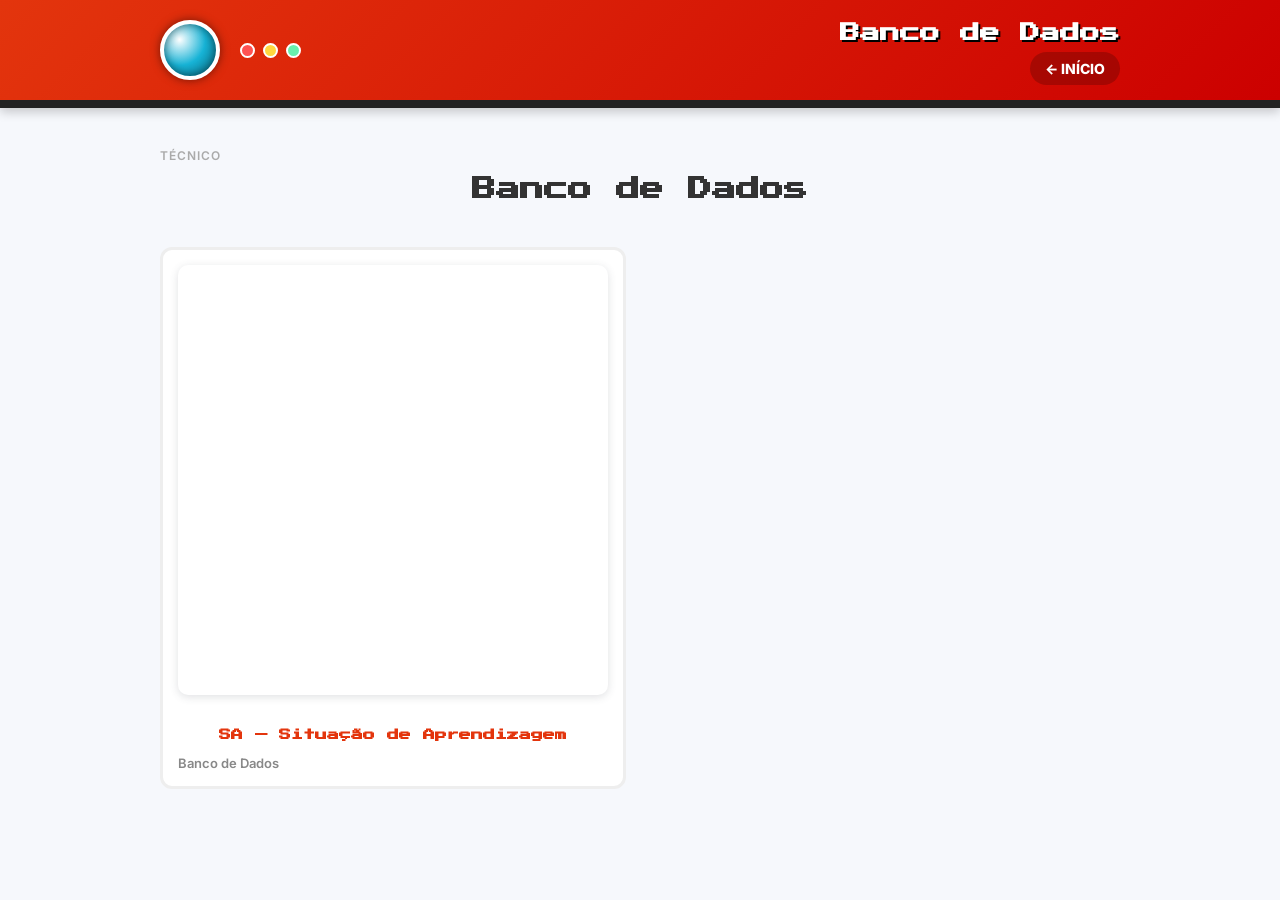
==== banco_de_dados.html @ 3d758929 "Meu primeiro upload" ====
<!DOCTYPE html>
<html lang="pt-br">
<head>
  <meta charset="UTF-8" />
  <meta name="viewport" content="width=device-width, initial-scale=1.0" />
  <title>Banco de Dados — Portfólio Diogo</title>
  <link rel="stylesheet" href="index.css" />
  <link href="https://fonts.googleapis.com/css2?family=Inter:wght@400;600;800&family=Press+Start+2P&display=swap" rel="stylesheet">
</head>
<body>

  <header class="pokedex-header">
    <div class="header-content">
      <div class="logo-area">
        <div class="lens"></div>
        <div class="mini-lights">
          <div class="light red"></div>
          <div class="light yellow"></div>
          <div class="light green"></div>
        </div>
      </div>
      <div class="header-titles">
        <h1>Banco de Dados</h1>
        <div class="nav-links">
          <a href="Index.html">← Início</a>
        </div>
      </div>
    </div>
  </header>

  <main>
    <section class="page-section active">

      <p class="page-breadcrumb">Técnico</p>
      <h1 class="section-title pixel-text text-center">Banco de Dados</h1>

      <div class="div-card-flex">

        <!-- Atividade 1: SA Diogo -->
        <div class="card-atividade">
          <div style="position: relative; width: 100%; height: 0; padding-top: 100%; box-shadow: 0 2px 8px 0 rgba(63,69,81,0.16); margin-bottom: 14px; overflow: hidden; border-radius: 10px; will-change: transform;">
            <iframe loading="lazy" style="position: absolute; width: 100%; height: 100%; top: 0; left: 0; border: none; padding: 0; margin: 0;"
              src="https://www.canva.com/design/DAHIAOJh4Rw/0_2-rP6DUVUdJG11rR6iKg/view?embed" allowfullscreen="allowfullscreen" allow="fullscreen">
            </iframe>
          </div>
          <h3 class="atividade-title">SA — Situação de Aprendizagem</h3>
          <p class="atividade-habilidades">Banco de Dados</p>
        </div>

      </div>

    </section>
  </main>

</body>
</html>
---- index.css ----
:root {
  --primary-red: #e3350d;
  --dark-red: #cc0000;
  --bg-color: #f6f8fc;
  --card-bg: #ffffff;
  --text-dark: #313131;
  --lens-color: #17b3d6;
}

* {
  box-sizing: border-box;
  margin: 0;
  padding: 0;
  font-family: 'Inter', sans-serif;
}

body {
  background-color: var(--bg-color);
  color: var(--text-dark);
}

/* HEADER ESTILO POKEDEX */
.pokedex-header {
  background: linear-gradient(135deg, var(--primary-red) 0%, var(--dark-red) 100%);
  padding: 20px 0;
  color: white;
  box-shadow: 0 4px 10px rgba(0,0,0,0.2);
  border-bottom: 8px solid #222;
  position: sticky;
  top: 0;
  z-index: 100;
}

.header-content {
  max-width: 1000px;
  margin: 0 auto;
  padding: 0 20px;
  display: flex;
  align-items: center;
  justify-content: space-between;
}

.logo-area {
  display: flex;
  align-items: center;
}

.lens {
  width: 60px;
  height: 60px;
  border-radius: 50%;
  background: radial-gradient(circle at 30% 30%, #fff, var(--lens-color), #09687e);
  border: 4px solid #fff;
  box-shadow: 0 0 10px rgba(0,0,0,0.5), inset 0 0 10px rgba(0,0,0,0.5);
  margin-right: 20px;
}

.mini-lights {
  display: flex;
  gap: 8px;
}

.light {
  width: 15px;
  height: 15px;
  border-radius: 50%;
  border: 2px solid #fff;
}

.light.red { background-color: #ff5252; }
.light.yellow { background-color: #ffd740; }
.light.green { background-color: #69f0ae; }

.header-titles {
  text-align: right;
}

.header-titles h1 {
  font-family: 'Press Start 2P', cursive;
  font-size: 20px;
  text-shadow: 2px 2px 0px #000;
  margin-bottom: 15px;
}

.nav-links a {
  color: #fff;
  text-decoration: none;
  margin-left: 20px;
  font-size: 14px;
  font-weight: 800;
  background: rgba(0,0,0,0.2);
  padding: 8px 15px;
  border-radius: 20px;
  transition: background 0.3s;
  text-transform: uppercase;
}

.nav-links a:hover {
  background: rgba(0,0,0,0.4);
}

.pixel-text {
  font-family: 'Press Start 2P', cursive;
  line-height: 1.4;
}

/* SEÇÕES GERAIS */
.page-section {
  display: none;
  max-width: 1000px;
  margin: 40px auto 60px;
  padding: 0 20px;
  animation: fadeIn 0.4s ease-in-out forwards;
}

.page-section.active {
  display: block;
}

@keyframes fadeIn {
  from { opacity: 0; transform: translateY(15px); }
  to { opacity: 1; transform: translateY(0); }
}

.text-center { text-align: center; margin-bottom: 40px; color: #333; }

/* CARDS POKEDEX */
.dex-card {
  background-color: var(--card-bg);
  border-radius: 16px;
  padding: 30px;
  box-shadow: 0 6px 15px rgba(0,0,0,0.08);
  border: 4px solid #eaeaea;
  transition: transform 0.3s, box-shadow 0.3s, border-color 0.3s;
  position: relative;
  overflow: hidden;
}

.dex-card:hover {
  transform: translateY(-5px);
  box-shadow: 0 12px 25px rgba(0,0,0,0.15);
  border-color: var(--primary-red);
}

/* INÍCIO (SOBRE MIM) */
.about-container {
  display: flex;
  gap: 40px;
  align-items: center;
}

.about-image {
  flex: 0 0 280px;
}

.about-image img {
  width: 100%;
  max-height: 420px;
  object-fit: cover;
  object-position: center top;
  border-radius: 16px;
  border: 6px solid #f2f2f2;
  box-shadow: 0 4px 15px rgba(0,0,0,0.1);
}

.about-text {
  flex: 1;
}

.about-text h1 {
  font-size: 22px;
  margin-bottom: 25px;
  color: var(--primary-red);
}

.about-text p {
  font-size: 18px;
  color: #555;
  line-height: 1.7;
}

/* BOTÕES POKEMON */
.pkmn-btn {
  background: var(--primary-red);
  color: #fff;
  border: none;
  padding: 12px 30px;
  font-size: 16px;
  font-weight: 800;
  cursor: pointer;
  border-radius: 30px;
  transition: all 0.2s;
  text-transform: uppercase;
  letter-spacing: 1px;
  box-shadow: 0 4px 0 #990000;
}

.pkmn-btn:hover {
  background: var(--dark-red);
  transform: translateY(2px);
  box-shadow: 0 2px 0 #990000;
}

.pkmn-btn:active {
  transform: translateY(4px);
  box-shadow: 0 0 0 #990000;
}

.mt-20 { margin-top: 25px; }
.mt-10 { margin-top: 15px; }

/* TRIMESTRES */
.trimestres-list {
  display: flex;
  flex-direction: column;
  gap: 25px;
}

.trimestres-list .dex-card {
  cursor: pointer;
  padding: 25px 30px;
  display: flex;
  justify-content: space-between;
  align-items: center;
}

.trimestres-list h2 {
  font-size: 24px;
  font-weight: 800;
  color: #333;
}

/* GRIDS PARA MODALIDADES E MATÉRIAS */
.grid-2 {
  display: grid;
  grid-template-columns: 1fr 1fr;
  gap: 30px;
}

.grid-4 {
  display: grid;
  grid-template-columns: repeat(4, 1fr);
  gap: 20px;
}

.area-card {
  cursor: pointer;
  text-align: center;
}

.area-card img {
  width: 100%;
  height: 250px;
  object-fit: cover;
  border-radius: 8px;
  margin-bottom: 10px;
}

.area-card h3 {
  font-size: 14px;
  color: var(--primary-red);
}

.materia-card {
  cursor: pointer;
  text-align: center;
  padding: 20px;
}

.img-wrapper {
  width: 130px;
  height: 130px;
  margin: 0 auto 15px;
  border-radius: 50%;
  overflow: hidden;
  border: 5px solid #f0f0f0;
}

.img-wrapper img {
  width: 100%;
  height: 100%;
  object-fit: cover;
}

/* TAGS TIPO POKEMON (Matérias) */
.type-tag {
  display: inline-block;
  padding: 8px 20px;
  border-radius: 20px;
  font-size: 13px;
  font-weight: 800;
  color: white;
  text-transform: uppercase;
  box-shadow: 0 2px 5px rgba(0,0,0,0.2);
}

.grass { background-color: #78C850; }
.electric { background-color: #F8D030; color: #333; }
.fire { background-color: #F08030; }
.water { background-color: #6890F0; }
.steel { background-color: #B8B8D0; color: #333; }
.ground { background-color: #E0C068; color: #333; }
.psychic { background-color: #F85888; }

/* ATIVIDADES (CARDS DE CANVA) */
.card-atividade {
  background: white;
  border-radius: 12px;
  padding: 15px;
  border: 3px solid #eee;
  transition: all 0.3s;
  display: flex;
  flex-direction: column;
  gap: 10px;
}

.card-atividade:hover {
  border-color: var(--primary-red);
  transform: scale(1.02);
  box-shadow: 0 5px 15px rgba(0,0,0,0.1);
}

.atividade-title {
  font-family: 'Press Start 2P', cursive;
  font-size: 12px;
  color: var(--primary-red);
  text-align: center;
  margin-top: 10px;
}

/* GRID FLEX PARA ATIVIDADES */
.div-card-flex {
  display: grid;
  grid-template-columns: repeat(auto-fill, minmax(360px, 1fr));
  gap: 28px;
  margin-bottom: 24px;
}

.atividade-habilidades {
  font-size: 13px;
  color: #888;
  margin-top: 4px;
  font-weight: 600;
}

/* CARD LARGO (Habilidades consolidadas - Humanas) */
.card-largo {
  background: #fff;
  border: 3px solid #eaeaea;
  border-radius: 14px;
  padding: 16px 24px;
  font-size: 14px;
  color: #555;
  line-height: 1.8;
  margin-top: 8px;
  box-shadow: 0 3px 10px rgba(0,0,0,0.05);
}

.card-largo strong {
  color: var(--text-dark);
  font-weight: 800;
}

/* BREADCRUMB / INTRO PAGINA */
.page-breadcrumb {
  font-size: 12px;
  text-transform: uppercase;
  letter-spacing: 1px;
  color: #aaa;
  margin-bottom: 10px;
  font-weight: 600;
}

/* PLACEHOLDER SEM EMBED */
.card-placeholder-inner {
  display: flex;
  align-items: center;
  justify-content: center;
  min-height: 180px;
  background: #f7f7f7;
  border-radius: 10px;
  margin-bottom: 14px;
  color: #bbb;
  font-size: 13px;
  font-style: italic;
  border: 2px dashed #e5e5e5;
}

@media (max-width: 768px) {
  .header-content { flex-direction: column; gap: 15px; text-align: center; }
  .header-titles { text-align: center; }
  .about-container { flex-direction: column; text-align: center; }
  .trimestres-list .dex-card { flex-direction: column; gap: 15px; }
  .grid-2, .grid-4 { grid-template-columns: 1fr; }
  .div-card-flex { grid-template-columns: 1fr; }
}
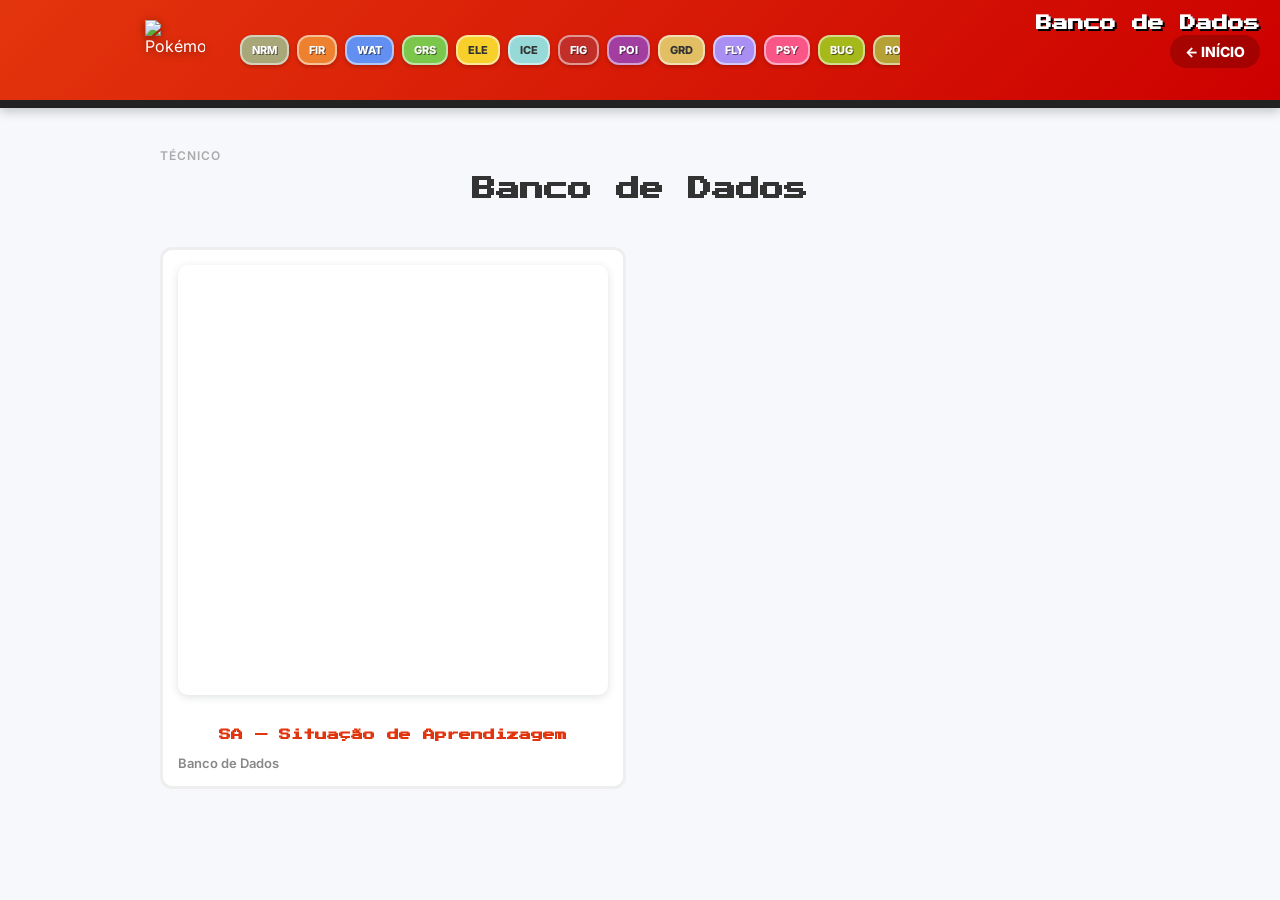
==== commit 194c3387: "cu" ====
--- a/banco_de_dados.html
+++ b/banco_de_dados.html
@@ -12,11 +12,28 @@
   <header class="pokedex-header">
     <div class="header-content">
       <div class="logo-area">
-        <div class="lens"></div>
-        <div class="mini-lights">
-          <div class="light red"></div>
-          <div class="light yellow"></div>
-          <div class="light green"></div>
+        <img id="theme-pokemon-sprite" src="https://raw.githubusercontent.com/PokeAPI/sprites/master/sprites/pokemon/other/official-artwork/25.png" alt="Pokémon" />
+      </div>
+      <div class="type-buttons-wrapper">
+        <div class="type-buttons-scroll">
+          <button class="type-icon type-normal" onclick="changeTheme('normal')" title="Normal">NRM</button>
+          <button class="type-icon type-fire" onclick="changeTheme('fire')" title="Fire">FIR</button>
+          <button class="type-icon type-water" onclick="changeTheme('water')" title="Water">WAT</button>
+          <button class="type-icon type-grass" onclick="changeTheme('grass')" title="Grass">GRS</button>
+          <button class="type-icon type-electric" onclick="changeTheme('electric')" title="Electric">ELE</button>
+          <button class="type-icon type-ice" onclick="changeTheme('ice')" title="Ice">ICE</button>
+          <button class="type-icon type-fighting" onclick="changeTheme('fighting')" title="Fighting">FIG</button>
+          <button class="type-icon type-poison" onclick="changeTheme('poison')" title="Poison">POI</button>
+          <button class="type-icon type-ground" onclick="changeTheme('ground')" title="Ground">GRD</button>
+          <button class="type-icon type-flying" onclick="changeTheme('flying')" title="Flying">FLY</button>
+          <button class="type-icon type-psychic" onclick="changeTheme('psychic')" title="Psychic">PSY</button>
+          <button class="type-icon type-bug" onclick="changeTheme('bug')" title="Bug">BUG</button>
+          <button class="type-icon type-rock" onclick="changeTheme('rock')" title="Rock">ROK</button>
+          <button class="type-icon type-ghost" onclick="changeTheme('ghost')" title="Ghost">GHO</button>
+          <button class="type-icon type-dragon" onclick="changeTheme('dragon')" title="Dragon">DRG</button>
+          <button class="type-icon type-dark" onclick="changeTheme('dark')" title="Dark">DRK</button>
+          <button class="type-icon type-steel" onclick="changeTheme('steel')" title="Steel">STL</button>
+          <button class="type-icon type-fairy" onclick="changeTheme('fairy')" title="Fairy">FAI</button>
         </div>
       </div>
       <div class="header-titles">
--- a/index.css
+++ b/index.css
@@ -45,41 +45,106 @@
   align-items: center;
 }
 
-.lens {
+#theme-pokemon-sprite {
   width: 60px;
   height: 60px;
-  border-radius: 50%;
-  background: radial-gradient(circle at 30% 30%, #fff, var(--lens-color), #09687e);
-  border: 4px solid #fff;
-  box-shadow: 0 0 10px rgba(0,0,0,0.5), inset 0 0 10px rgba(0,0,0,0.5);
+  margin-left: -15px;
   margin-right: 20px;
-}
-
-.mini-lights {
+  filter: drop-shadow(0 2px 4px rgba(0,0,0,0.4));
+  transition: transform 0.3s;
+}
+
+#theme-pokemon-sprite:hover {
+  transform: scale(1.1);
+}
+
+.type-buttons-wrapper {
+  flex: 1;
+  overflow: hidden;
+  margin: 0 220px 0 15px;
+}
+
+.type-buttons-scroll {
   display: flex;
   gap: 8px;
-}
-
-.light {
-  width: 15px;
-  height: 15px;
-  border-radius: 50%;
-  border: 2px solid #fff;
-}
-
-.light.red { background-color: #ff5252; }
-.light.yellow { background-color: #ffd740; }
-.light.green { background-color: #69f0ae; }
+  overflow-x: auto;
+  padding: 5px 0;
+  scrollbar-width: thin;
+}
+
+.type-buttons-scroll::-webkit-scrollbar {
+  height: 10px;
+}
+.type-buttons-scroll::-webkit-scrollbar-track {
+  background: rgba(0, 0, 0, 0.25);
+  border-radius: 10px;
+  box-shadow: inset 0 1px 3px rgba(0, 0, 0, 0.5);
+}
+.type-buttons-scroll::-webkit-scrollbar-thumb {
+  background: linear-gradient(180deg, #ffffff 0%, #d4d4d4 100%);
+  border-radius: 10px;
+  border: 1px solid rgba(0, 0, 0, 0.6);
+  box-shadow: inset 0 1px 1px rgba(255, 255, 255, 0.9), 0 2px 4px rgba(0, 0, 0, 0.4);
+}
+.type-buttons-scroll::-webkit-scrollbar-thumb:hover {
+  background: linear-gradient(180deg, #ffffff 0%, #e8e8e8 100%);
+}
+.type-buttons-scroll::-webkit-scrollbar-thumb:active {
+  background: linear-gradient(180deg, #d4d4d4 0%, #b0b0b0 100%);
+}
+
+.type-icon {
+  border: 2px solid rgba(255,255,255,0.5);
+  color: white;
+  font-size: 11px;
+  font-weight: 800;
+  padding: 6px 10px;
+  border-radius: 12px;
+  cursor: pointer;
+  transition: all 0.2s;
+  box-shadow: 0 2px 4px rgba(0,0,0,0.2);
+  text-shadow: 1px 1px 0 rgba(0,0,0,0.5);
+}
+
+.type-icon:hover {
+  transform: translateY(-2px);
+  border-color: white;
+  box-shadow: 0 4px 8px rgba(0,0,0,0.3);
+}
+
+/* Pokemon Type Colors */
+.type-normal { background-color: #A8A77A; }
+.type-fire { background-color: #EE8130; }
+.type-water { background-color: #6390F0; }
+.type-grass { background-color: #7AC74C; }
+.type-electric { background-color: #F7D02C; color: #333; text-shadow: none; }
+.type-ice { background-color: #96D9D6; color: #333; text-shadow: none; }
+.type-fighting { background-color: #C22E28; }
+.type-poison { background-color: #A33EA1; }
+.type-ground { background-color: #E2BF65; color: #333; text-shadow: none; }
+.type-flying { background-color: #A98FF3; }
+.type-psychic { background-color: #F95587; }
+.type-bug { background-color: #A6B91A; }
+.type-rock { background-color: #B6A136; }
+.type-ghost { background-color: #735797; }
+.type-dragon { background-color: #6F35FC; }
+.type-dark { background-color: #705746; }
+.type-steel { background-color: #B7B7CE; color: #333; text-shadow: none; }
+.type-fairy { background-color: #D685AD; }
 
 .header-titles {
+  position: absolute;
+  top: 15px;
+  right: 20px;
   text-align: right;
+  z-index: 10;
 }
 
 .header-titles h1 {
   font-family: 'Press Start 2P', cursive;
-  font-size: 20px;
+  font-size: 16px;
   text-shadow: 2px 2px 0px #000;
-  margin-bottom: 15px;
+  margin-bottom: 10px;
 }
 
 .nav-links a {
@@ -388,7 +453,8 @@
 
 @media (max-width: 768px) {
   .header-content { flex-direction: column; gap: 15px; text-align: center; }
-  .header-titles { text-align: center; }
+  .header-titles { text-align: center; position: static; margin-top: 10px; }
+  .type-buttons-wrapper { margin: 0 10px; }
   .about-container { flex-direction: column; text-align: center; }
   .trimestres-list .dex-card { flex-direction: column; gap: 15px; }
   .grid-2, .grid-4 { grid-template-columns: 1fr; }
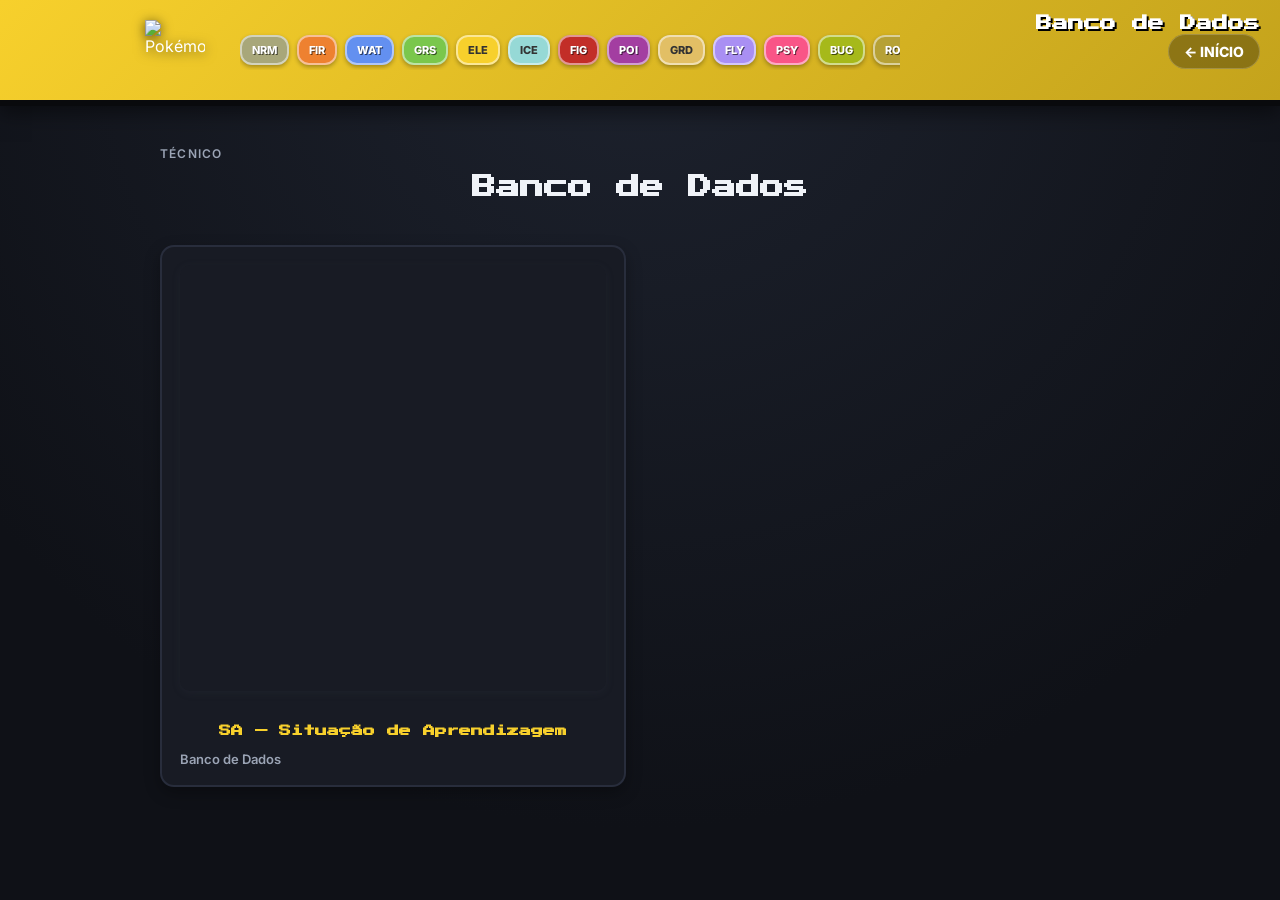
==== commit d4973973: "feat: adiciona 2 trimestre e atividades de Ciencias Humanas (Pearl Harbor, Totalitarismo e Desumaniz" ====
--- a/banco_de_dados.html
+++ b/banco_de_dados.html
@@ -5,6 +5,7 @@
   <meta name="viewport" content="width=device-width, initial-scale=1.0" />
   <title>Banco de Dados — Portfólio Diogo</title>
   <link rel="stylesheet" href="index.css" />
+  <script src="script.js" defer></script>
   <link href="https://fonts.googleapis.com/css2?family=Inter:wght@400;600;800&family=Press+Start+2P&display=swap" rel="stylesheet">
 </head>
 <body>
--- a/index.css
+++ b/index.css
@@ -1,9 +1,11 @@
 :root {
   --primary-red: #e3350d;
   --dark-red: #cc0000;
-  --bg-color: #f6f8fc;
-  --card-bg: #ffffff;
-  --text-dark: #313131;
+  --bg-color: #0f1117;
+  --card-bg: #181b24;
+  --card-border: #282d3c;
+  --text-dark: #f0f3f8;
+  --text-muted: #9ba4b5;
   --lens-color: #17b3d6;
 }
 
@@ -16,7 +18,10 @@
 
 body {
   background-color: var(--bg-color);
+  background-image: radial-gradient(circle at 50% 0%, #1d222e 0%, #0f1117 75%);
+  background-attachment: fixed;
   color: var(--text-dark);
+  min-height: 100vh;
 }
 
 /* HEADER ESTILO POKEDEX */
@@ -24,8 +29,8 @@
   background: linear-gradient(135deg, var(--primary-red) 0%, var(--dark-red) 100%);
   padding: 20px 0;
   color: white;
-  box-shadow: 0 4px 10px rgba(0,0,0,0.2);
-  border-bottom: 8px solid #222;
+  box-shadow: 0 6px 20px rgba(0,0,0,0.5);
+  border-bottom: 6px solid #090a0d;
   position: sticky;
   top: 0;
   z-index: 100;
@@ -50,12 +55,12 @@
   height: 60px;
   margin-left: -15px;
   margin-right: 20px;
-  filter: drop-shadow(0 2px 4px rgba(0,0,0,0.4));
+  filter: drop-shadow(0 2px 6px rgba(0,0,0,0.6));
   transition: transform 0.3s;
 }
 
 #theme-pokemon-sprite:hover {
-  transform: scale(1.1);
+  transform: scale(1.12);
 }
 
 .type-buttons-wrapper {
@@ -76,21 +81,21 @@
   height: 10px;
 }
 .type-buttons-scroll::-webkit-scrollbar-track {
-  background: rgba(0, 0, 0, 0.25);
+  background: rgba(0, 0, 0, 0.45);
   border-radius: 10px;
-  box-shadow: inset 0 1px 3px rgba(0, 0, 0, 0.5);
+  box-shadow: inset 0 1px 3px rgba(0, 0, 0, 0.7);
 }
 .type-buttons-scroll::-webkit-scrollbar-thumb {
-  background: linear-gradient(180deg, #ffffff 0%, #d4d4d4 100%);
+  background: linear-gradient(180deg, rgba(255, 255, 255, 0.6) 0%, rgba(180, 180, 180, 0.3) 100%);
   border-radius: 10px;
   border: 1px solid rgba(0, 0, 0, 0.6);
-  box-shadow: inset 0 1px 1px rgba(255, 255, 255, 0.9), 0 2px 4px rgba(0, 0, 0, 0.4);
+  box-shadow: inset 0 1px 1px rgba(255, 255, 255, 0.4), 0 2px 4px rgba(0, 0, 0, 0.5);
 }
 .type-buttons-scroll::-webkit-scrollbar-thumb:hover {
-  background: linear-gradient(180deg, #ffffff 0%, #e8e8e8 100%);
+  background: linear-gradient(180deg, rgba(255, 255, 255, 0.8) 0%, rgba(200, 200, 200, 0.5) 100%);
 }
 .type-buttons-scroll::-webkit-scrollbar-thumb:active {
-  background: linear-gradient(180deg, #d4d4d4 0%, #b0b0b0 100%);
+  background: linear-gradient(180deg, rgba(180, 180, 180, 0.5) 0%, rgba(130, 130, 130, 0.4) 100%);
 }
 
 .type-icon {
@@ -102,14 +107,14 @@
   border-radius: 12px;
   cursor: pointer;
   transition: all 0.2s;
-  box-shadow: 0 2px 4px rgba(0,0,0,0.2);
-  text-shadow: 1px 1px 0 rgba(0,0,0,0.5);
+  box-shadow: 0 2px 4px rgba(0,0,0,0.3);
+  text-shadow: 1px 1px 0 rgba(0,0,0,0.6);
 }
 
 .type-icon:hover {
   transform: translateY(-2px);
   border-color: white;
-  box-shadow: 0 4px 8px rgba(0,0,0,0.3);
+  box-shadow: 0 4px 10px rgba(0,0,0,0.4);
 }
 
 /* Pokemon Type Colors */
@@ -153,15 +158,18 @@
   margin-left: 20px;
   font-size: 14px;
   font-weight: 800;
-  background: rgba(0,0,0,0.2);
+  background: rgba(0,0,0,0.3);
+  border: 1px solid rgba(255,255,255,0.2);
   padding: 8px 15px;
   border-radius: 20px;
-  transition: background 0.3s;
+  transition: all 0.3s;
   text-transform: uppercase;
 }
 
 .nav-links a:hover {
-  background: rgba(0,0,0,0.4);
+  background: rgba(0,0,0,0.55);
+  border-color: rgba(255,255,255,0.45);
+  transform: translateY(-1px);
 }
 
 .pixel-text {
@@ -187,15 +195,15 @@
   to { opacity: 1; transform: translateY(0); }
 }
 
-.text-center { text-align: center; margin-bottom: 40px; color: #333; }
+.text-center { text-align: center; margin-bottom: 40px; color: var(--text-dark); }
 
 /* CARDS POKEDEX */
 .dex-card {
   background-color: var(--card-bg);
   border-radius: 16px;
   padding: 30px;
-  box-shadow: 0 6px 15px rgba(0,0,0,0.08);
-  border: 4px solid #eaeaea;
+  box-shadow: 0 8px 24px rgba(0,0,0,0.4);
+  border: 2px solid var(--card-border);
   transition: transform 0.3s, box-shadow 0.3s, border-color 0.3s;
   position: relative;
   overflow: hidden;
@@ -203,7 +211,7 @@
 
 .dex-card:hover {
   transform: translateY(-5px);
-  box-shadow: 0 12px 25px rgba(0,0,0,0.15);
+  box-shadow: 0 14px 32px rgba(0,0,0,0.6), 0 0 16px rgba(255, 255, 255, 0.05);
   border-color: var(--primary-red);
 }
 
@@ -224,8 +232,8 @@
   object-fit: cover;
   object-position: center top;
   border-radius: 16px;
-  border: 6px solid #f2f2f2;
-  box-shadow: 0 4px 15px rgba(0,0,0,0.1);
+  border: 4px solid var(--card-border);
+  box-shadow: 0 8px 25px rgba(0,0,0,0.5);
 }
 
 .about-text {
@@ -240,7 +248,7 @@
 
 .about-text p {
   font-size: 18px;
-  color: #555;
+  color: var(--text-muted);
   line-height: 1.7;
 }
 
@@ -257,18 +265,18 @@
   transition: all 0.2s;
   text-transform: uppercase;
   letter-spacing: 1px;
-  box-shadow: 0 4px 0 #990000;
+  box-shadow: 0 4px 0 var(--dark-red);
 }
 
 .pkmn-btn:hover {
   background: var(--dark-red);
   transform: translateY(2px);
-  box-shadow: 0 2px 0 #990000;
+  box-shadow: 0 2px 0 rgba(0,0,0,0.6);
 }
 
 .pkmn-btn:active {
   transform: translateY(4px);
-  box-shadow: 0 0 0 #990000;
+  box-shadow: 0 0 0 rgba(0,0,0,0.6);
 }
 
 .mt-20 { margin-top: 25px; }
@@ -292,7 +300,7 @@
 .trimestres-list h2 {
   font-size: 24px;
   font-weight: 800;
-  color: #333;
+  color: var(--text-dark);
 }
 
 /* GRIDS PARA MODALIDADES E MATÉRIAS */
@@ -319,6 +327,7 @@
   object-fit: cover;
   border-radius: 8px;
   margin-bottom: 10px;
+  border: 2px solid var(--card-border);
 }
 
 .area-card h3 {
@@ -338,7 +347,14 @@
   margin: 0 auto 15px;
   border-radius: 50%;
   overflow: hidden;
-  border: 5px solid #f0f0f0;
+  border: 4px solid var(--card-border);
+  background: #111318;
+  transition: border-color 0.3s, transform 0.3s;
+}
+
+.materia-card:hover .img-wrapper {
+  border-color: var(--primary-red);
+  transform: scale(1.05);
 }
 
 .img-wrapper img {
@@ -356,7 +372,7 @@
   font-weight: 800;
   color: white;
   text-transform: uppercase;
-  box-shadow: 0 2px 5px rgba(0,0,0,0.2);
+  box-shadow: 0 2px 5px rgba(0,0,0,0.4);
 }
 
 .grass { background-color: #78C850; }
@@ -369,20 +385,21 @@
 
 /* ATIVIDADES (CARDS DE CANVA) */
 .card-atividade {
-  background: white;
-  border-radius: 12px;
-  padding: 15px;
-  border: 3px solid #eee;
+  background: var(--card-bg);
+  border-radius: 14px;
+  padding: 18px;
+  border: 2px solid var(--card-border);
   transition: all 0.3s;
   display: flex;
   flex-direction: column;
   gap: 10px;
+  box-shadow: 0 6px 16px rgba(0,0,0,0.3);
 }
 
 .card-atividade:hover {
   border-color: var(--primary-red);
-  transform: scale(1.02);
-  box-shadow: 0 5px 15px rgba(0,0,0,0.1);
+  transform: translateY(-4px);
+  box-shadow: 0 12px 28px rgba(0,0,0,0.5);
 }
 
 .atividade-title {
@@ -403,22 +420,22 @@
 
 .atividade-habilidades {
   font-size: 13px;
-  color: #888;
+  color: var(--text-muted);
   margin-top: 4px;
   font-weight: 600;
 }
 
 /* CARD LARGO (Habilidades consolidadas - Humanas) */
 .card-largo {
-  background: #fff;
-  border: 3px solid #eaeaea;
+  background: var(--card-bg);
+  border: 2px solid var(--card-border);
   border-radius: 14px;
-  padding: 16px 24px;
+  padding: 18px 24px;
   font-size: 14px;
-  color: #555;
+  color: var(--text-muted);
   line-height: 1.8;
   margin-top: 8px;
-  box-shadow: 0 3px 10px rgba(0,0,0,0.05);
+  box-shadow: 0 4px 14px rgba(0,0,0,0.3);
 }
 
 .card-largo strong {
@@ -430,8 +447,8 @@
 .page-breadcrumb {
   font-size: 12px;
   text-transform: uppercase;
-  letter-spacing: 1px;
-  color: #aaa;
+  letter-spacing: 1.2px;
+  color: var(--text-muted);
   margin-bottom: 10px;
   font-weight: 600;
 }
@@ -442,13 +459,157 @@
   align-items: center;
   justify-content: center;
   min-height: 180px;
-  background: #f7f7f7;
+  background: #111318;
   border-radius: 10px;
   margin-bottom: 14px;
-  color: #bbb;
+  color: #6c7689;
   font-size: 13px;
   font-style: italic;
-  border: 2px dashed #e5e5e5;
+  border: 2px dashed #2a2f3f;
+}
+
+/* SELETOR DE TRIMESTRES (ABAS) */
+.trimestre-selector-wrapper {
+  display: flex;
+  flex-direction: column;
+  align-items: center;
+  margin-bottom: 35px;
+}
+
+.trimestre-tabs {
+  display: inline-flex;
+  background: rgba(15, 17, 23, 0.85);
+  padding: 6px;
+  border-radius: 30px;
+  border: 2px solid var(--card-border);
+  gap: 8px;
+  box-shadow: 0 4px 15px rgba(0, 0, 0, 0.4);
+  max-width: 100%;
+  overflow-x: auto;
+}
+
+.tri-tab-btn {
+  background: transparent;
+  color: var(--text-muted);
+  border: none;
+  padding: 10px 22px;
+  border-radius: 24px;
+  font-size: 13px;
+  font-weight: 700;
+  cursor: pointer;
+  transition: all 0.25s ease;
+  white-space: nowrap;
+  letter-spacing: 0.5px;
+  text-transform: uppercase;
+}
+
+.tri-tab-btn:hover:not(:disabled) {
+  color: var(--text-dark);
+  background: rgba(255, 255, 255, 0.05);
+}
+
+.tri-tab-btn.active {
+  background: var(--primary-red);
+  color: #ffffff;
+  box-shadow: 0 4px 14px rgba(0, 0, 0, 0.4), 0 0 12px var(--primary-red);
+}
+
+.tri-tab-btn:disabled {
+  opacity: 0.45;
+  cursor: not-allowed;
+}
+
+/* PAINÉIS DE TRIMESTRE */
+.trimestre-panel {
+  display: none;
+}
+
+.trimestre-panel.active {
+  display: block;
+  animation: fadeIn 0.4s ease-in-out forwards;
+}
+
+/* AUTORES / METADADOS DO CARD */
+.card-authors {
+  display: flex;
+  align-items: center;
+  justify-content: center;
+  gap: 6px;
+  font-size: 12px;
+  color: var(--text-muted);
+  background: rgba(255, 255, 255, 0.04);
+  border: 1px solid rgba(255, 255, 255, 0.08);
+  padding: 6px 12px;
+  border-radius: 8px;
+  margin-top: 4px;
+  text-align: center;
+}
+
+.card-authors strong {
+  color: var(--text-dark);
+}
+
+.author-tag {
+  color: var(--primary-red);
+  font-weight: 700;
+}
+
+/* BOTÃO DE LINK CANVA */
+.canva-link-btn {
+  display: inline-flex;
+  align-items: center;
+  justify-content: center;
+  gap: 6px;
+  margin-top: 8px;
+  padding: 7px 16px;
+  border-radius: 10px;
+  background: rgba(255, 255, 255, 0.05);
+  border: 1px solid rgba(255, 255, 255, 0.12);
+  color: var(--text-muted);
+  font-size: 12px;
+  font-weight: 600;
+  text-decoration: none;
+  transition: all 0.2s ease;
+  width: 100%;
+  text-align: center;
+}
+
+.canva-link-btn:hover {
+  background: var(--primary-red);
+  border-color: var(--primary-red);
+  color: #fff;
+  transform: translateY(-1px);
+  box-shadow: 0 4px 12px rgba(0,0,0,0.3);
+}
+
+/* INDICADOR DE TRIMESTRE ATUAL NO INDEX */
+.current-trimestre-badge {
+  display: inline-flex;
+  align-items: center;
+  gap: 8px;
+  background: rgba(255, 255, 255, 0.06);
+  border: 1px solid var(--primary-red);
+  padding: 6px 16px;
+  border-radius: 20px;
+  font-size: 13px;
+  font-weight: 700;
+  color: var(--text-dark);
+  margin-bottom: 25px;
+}
+
+.current-trimestre-badge .pulse-dot {
+  width: 8px;
+  height: 8px;
+  border-radius: 50%;
+  background-color: var(--primary-red);
+  box-shadow: 0 0 8px var(--primary-red);
+  animation: pulse 2s infinite;
+}
+
+@keyframes pulse {
+  0% { transform: scale(0.95); box-shadow: 0 0 0 0 rgba(227, 53, 13, 0.7); }
+  70% { transform: scale(1); box-shadow: 0 0 0 6px rgba(227, 53, 13, 0); }
+  100% { transform: scale(0.95); box-shadow: 0 0 0 0 rgba(227, 53, 13, 0); }
 }
 
 @media (max-width: 768px) {
@@ -459,4 +620,6 @@
   .trimestres-list .dex-card { flex-direction: column; gap: 15px; }
   .grid-2, .grid-4 { grid-template-columns: 1fr; }
   .div-card-flex { grid-template-columns: 1fr; }
-}
+  .trimestre-tabs { width: 100%; justify-content: center; }
+  .tri-tab-btn { padding: 8px 14px; font-size: 11px; }
+}
